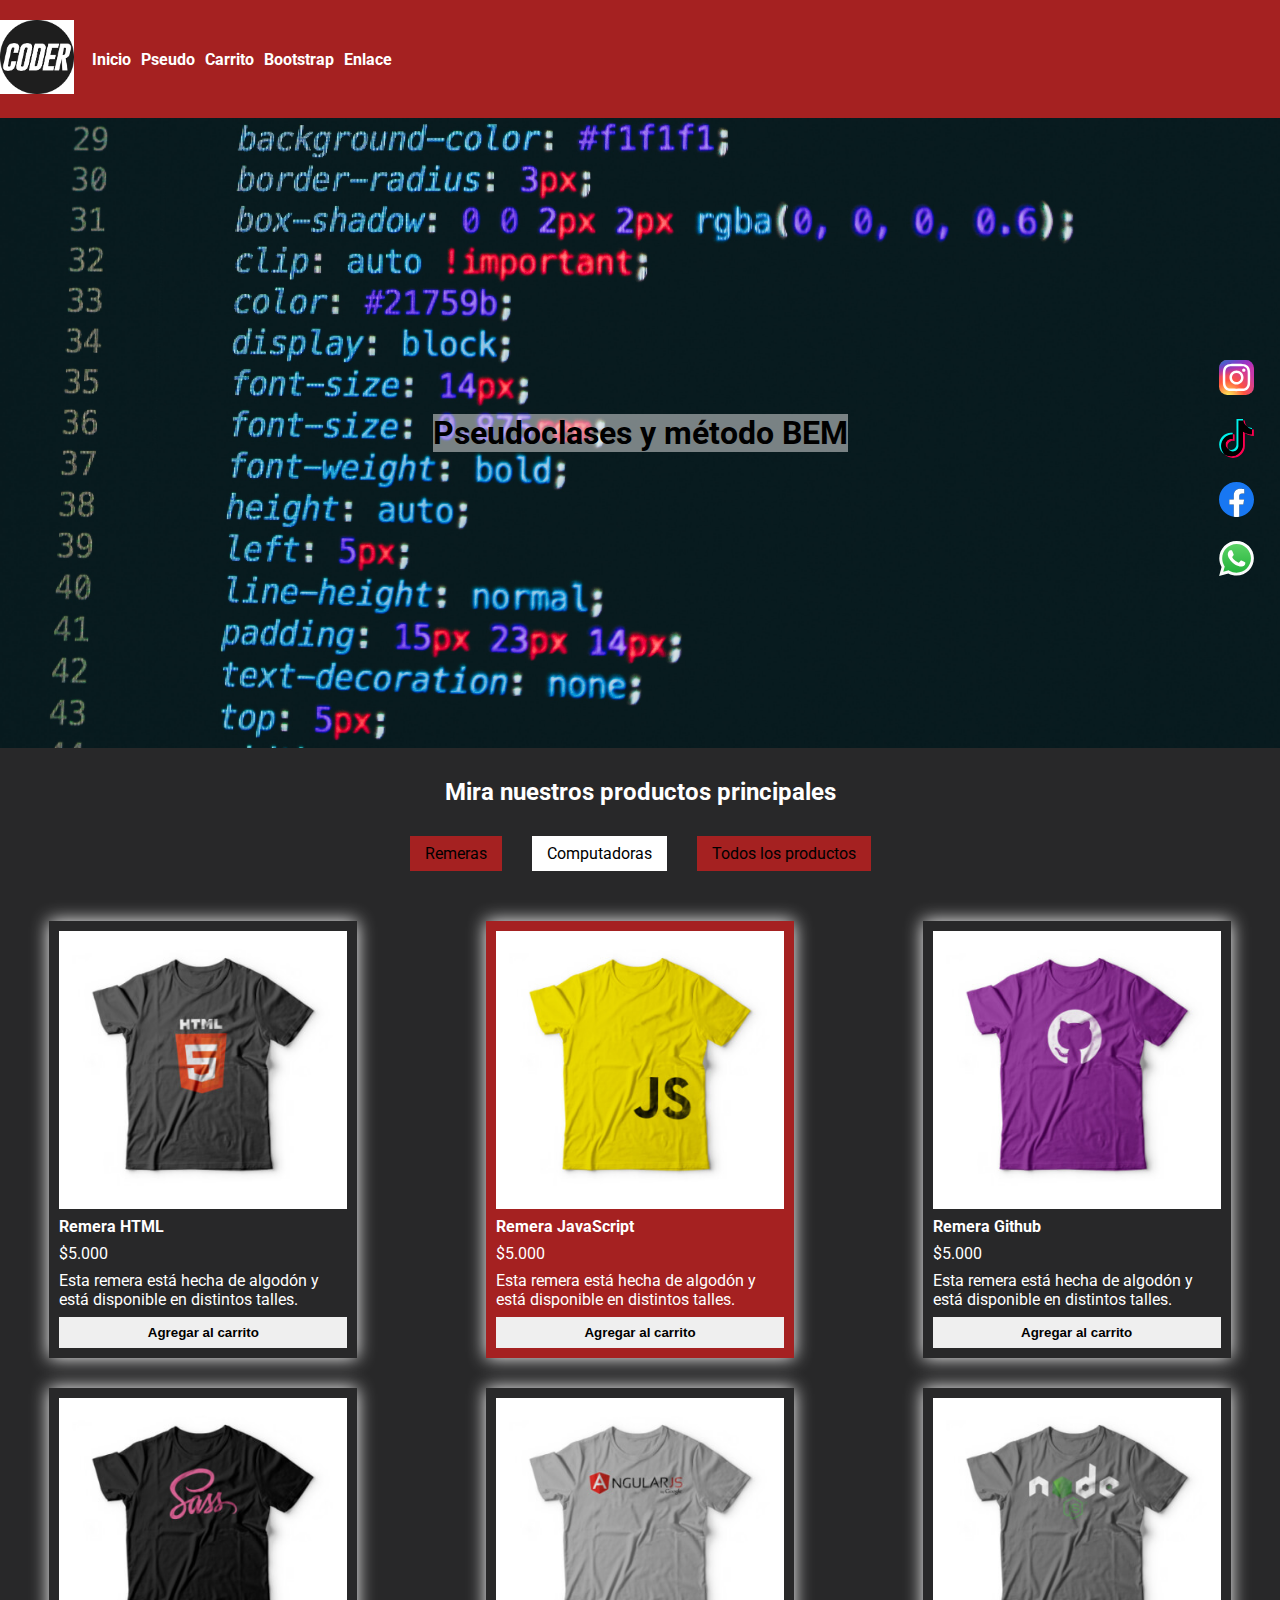
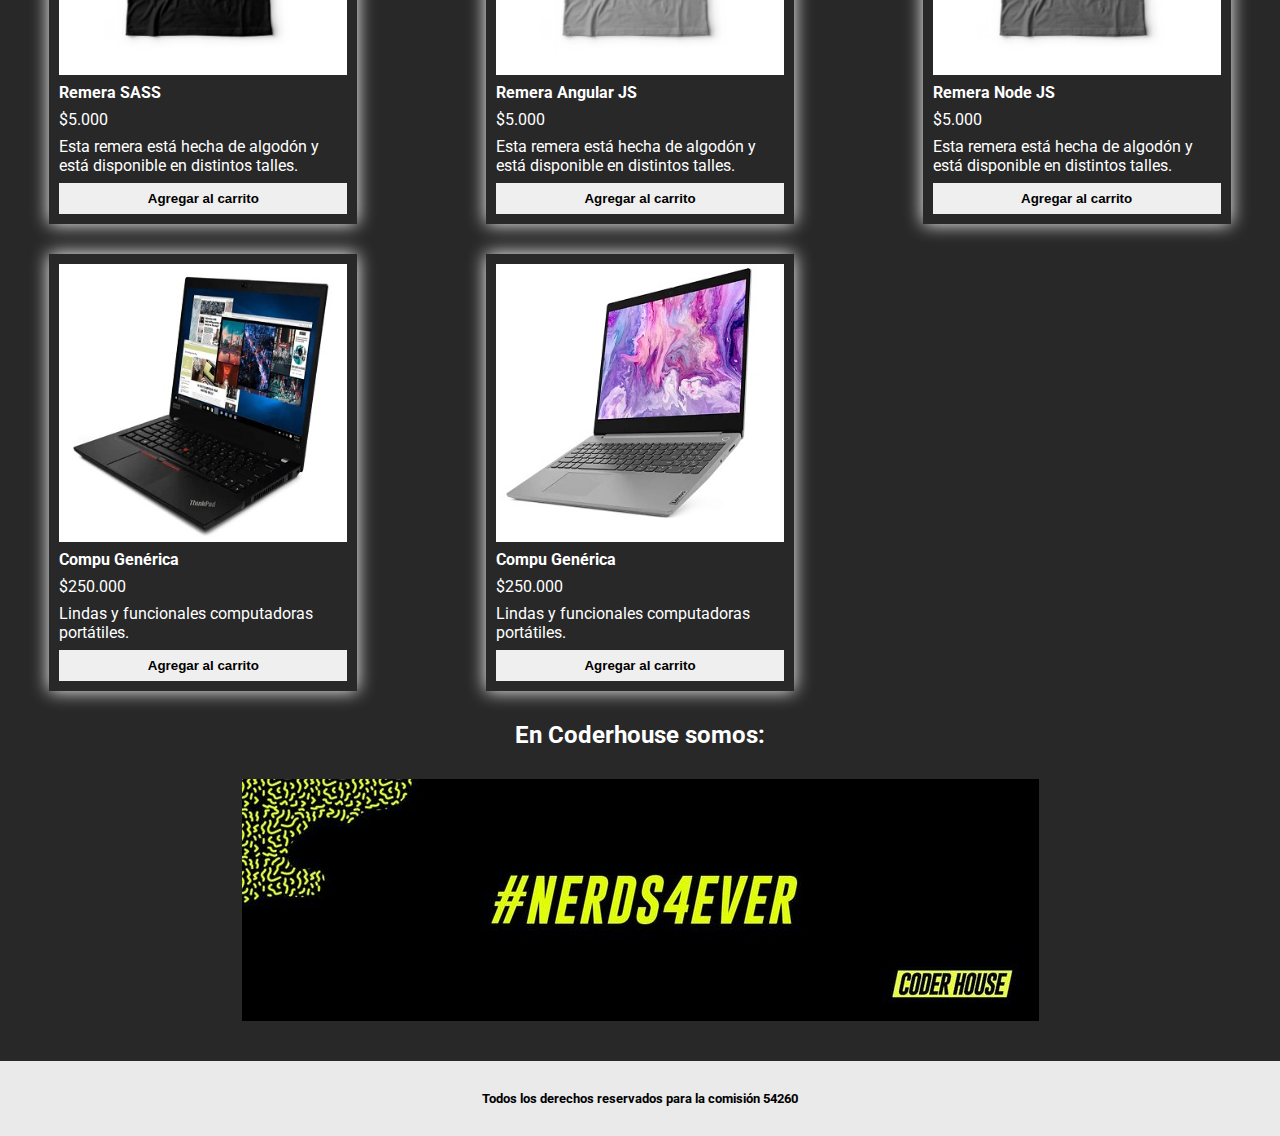
==== index.html @ ca5d2e02 "First commit" ====
<!DOCTYPE html>
<html lang="en">
<head>
    <meta charset="UTF-8">
    <meta http-equiv="X-UA-Compatible" content="IE=edge">
    <meta name="viewport" content="width=device-width, initial-scale=1.0">

    <link rel="shortcut icon" href="img/logo-coderhouse.png" type="image/x-icon">

    <!-- google fonts -->
    <link rel="preconnect" href="https://fonts.googleapis.com">
    <link rel="preconnect" href="https://fonts.gstatic.com" crossorigin>
    <link href="https://fonts.googleapis.com/css2?family=Roboto:wght@400;700&display=swap" rel="stylesheet">

    <!-- CSS DE BOOTSTRAP. SIEMPRE EL LINK DE BOOTSTRAP ANTES DE LINK DE MI CSS -->
    <link href="https://cdn.jsdelivr.net/npm/bootstrap@5.3.0-alpha3/dist/css/bootstrap.min.css" rel="stylesheet" integrity="sha384-KK94CHFLLe+nY2dmCWGMq91rCGa5gtU4mk92HdvYe+M/SXH301p5ILy+dN9+nJOZ" crossorigin="anonymous">

    <!-- MI CSS O CSS PROPIO -->
    <link rel="stylesheet" href="css/styles.css">
    <title>Pseudoclases y BEM</title>
</head>
<body>
    
<header class="header"> <!--BLOQUE-->
    <a href="index.html">
        <img src="img/logo-coderhouse.png" alt="Logo Coderhouse" class="header__logo"> <!--BLOQUE + ELEMENTO-->
    </a>

    <!-- PARA NOMBRAR LOS ELEMENTOS DE BEM, VA PRIMERO EL NOMBRE DEL BLOQUE (header) luego doble guion bajo (__) y por ultimo el nombre del elemento -->
    <nav>
        <ul class="header__menu">
            <li>
                <a href="index.html">Inicio</a>
            </li>
            
            <li>
                <a href="pages/pseudo.html">Pseudo</a>
            </li>
            
            <li>
                <a href="pages/carrito.html">Carrito</a>
            </li>
            
            <li>
                <a href="pages/bootstrap.html">Bootstrap</a>
            </li>
            
            <li>
                <a href="#">Enlace</a>
            </li>            
        </ul>
    </nav>
</header>

<section class="banner">
    <h1>Pseudoclases y método BEM</h1>

</section>

<main>
    <h2>Mira nuestros productos principales</h2>
    <!-- <a href="pages/pseudo.html">Enlace de prueba</a> -->

    <div class="filtro-productos">
        <!-- INPUTS -->
        <input type="radio" name="seleccionado" id="remeras">
        <input type="radio" name="seleccionado" id="pcs">
        <input type="radio" name="seleccionado" id="todos" checked>

        <!--LABEL DE LOS INPUTS-->
        <div class="container-labels">
            <label for="remeras">Remeras</label>
            <label for="pcs">Computadoras</label>
            <label for="todos">Todos los productos</label>
        </div>

        <div class="padre-cards">
            <!-- Card 1 -->
            <div class="padre-cards__card remeras">
                <img src="img/remera1.jpg" alt="Remera HTML 5">
    
                <h4>Remera HTML</h4>
                <p>$5.000</p>
    
                <p>Esta remera está hecha de algodón y está disponible en distintos talles.</p>
                <button class="boton">Agregar al carrito</button>
            </div>
    
            <!-- Card 2 -->
            <!-- modificador: el nombre del padre (padre-cards) + el nombre del elemento (card) + el nombre especial (oferta) -->
            <!-- El modificador va con "--" -->
            <div class="padre-cards__card padre-cards__card--oferta remeras">
                <img class="card-imagen" src="img/remera2.jpg" alt="Remera JavaScript">
    
                <h4>Remera JavaScript</h4>
                <p>$5.000</p>
    
                <p>Esta remera está hecha de algodón y está disponible en distintos talles.</p>
                <button class="boton">Agregar al carrito</button>
            </div>
    
            <!-- Card 3 -->
            <div class="padre-cards__card remeras">
                <img class="card-imagen" src="img/remera3.jpg" alt="Remera Github">
    
                <h4>Remera Github</h4>
                <p>$5.000</p>
    
                <p>Esta remera está hecha de algodón y está disponible en distintos talles.</p>
                <button class="boton">Agregar al carrito</button>
            </div>
    
            <!-- Card 4 -->
            <div class="padre-cards__card remeras">
                <img class="card-imagen" src="img/remera4.jpg" alt="Remera SASS">
    
                <h4>Remera SASS</h4>
                <p>$5.000</p>
    
                <p>Esta remera está hecha de algodón y está disponible en distintos talles.</p>
                <button class="boton">Agregar al carrito</button>
            </div>
    
            <!-- Card 5 -->
            <div class="padre-cards__card remeras">
                <img class="card-imagen" src="img/remera5.jpg" alt="Remera Angular JS">
    
                <h4>Remera Angular JS</h4>
                <p>$5.000</p>
    
                <p>Esta remera está hecha de algodón y está disponible en distintos talles.</p>
                <button class="boton">Agregar al carrito</button>
            </div>
    
            <!-- Card 6 -->
            <div class="padre-cards__card remeras">
                <img class="card-imagen" src="img/remera6.jpg" alt="Remera Node JS">
    
                <h4>Remera Node JS</h4>
                <p>$5.000</p>
    
                <p>Esta remera está hecha de algodón y está disponible en distintos talles.</p>
                <button class="boton">Agregar al carrito</button>
            </div>
    
            <!-- Card 7 -->
            <div class="padre-cards__card pcs">
                <img class="card-imagen" src="img/pc1.jpg" alt="Computadora">
    
                <h4>Compu Genérica</h4>
                <p>$250.000</p>
    
                <p>Lindas y funcionales computadoras portátiles.</p>

                <button class="boton">Agregar al carrito</button>
            </div>
    
            <!-- Card 8 -->
            <div class="padre-cards__card pcs">
                <img class="card-imagen" src="img/pc2.jpg" alt="Computadora 2">
    
                <h4>Compu Genérica</h4>
                <p>$250.000</p>
    
                <p>Lindas y funcionales computadoras portátiles.</p>
                <button class="boton">Agregar al carrito</button>
            </div>
        </div>
    </div>
    
</main>

<section>
    <h2>En Coderhouse somos:</h2>

    <img class="nerds" src="img/nerds-coder.jpg" alt="Nerds Coder">
</section>

<section>
    <h3 class="titulo-redes">Seguinos en  todas nuestras redes sociales</h3>

    <div class="padre-redes">
        <a href="https://www.instagram.com" target="_blank">
            <img src="img/instagram.svg" alt="Logo Instagram" class="redes">
        </a>
    
        <a href="https://www.tiktok.com" target="_blank">
            <img src="img/tiktok-icon.svg" alt="Logo Tiktok" class="redes">
        </a>
    
        <a href="https://www.facebook.com" target="_blank">
            <img src="img/facebook.svg" alt="Logo Facebook" class="redes">
        </a>
    
        <a href="https://api.whatsapp.com/send?phone=5491112345678" target="_blank">
            <img src="img/whatsapp-icon.svg" alt="Logo Whatsapp" class="redes">
        </a>
    </div>
</section>

<footer>
    <h5>Todos los derechos reservados para la comisión 54260</h5>
</footer>

<!-- SCRIPT DE BOOTSTRAP -->
<script src="https://cdn.jsdelivr.net/npm/bootstrap@5.3.0-alpha3/dist/js/bootstrap.bundle.min.js" integrity="sha384-ENjdO4Dr2bkBIFxQpeoTz1HIcje39Wm4jDKdf19U8gI4ddQ3GYNS7NTKfAdVQSZe" crossorigin="anonymous"></script>

</body>
</html>
---- css/styles.css ----
* {
    margin: 0;
    padding: 0;
}

body {
    background-color: #282829;
    font-family: 'Roboto', sans-serif;
}

ul {
    list-style: none;
}

header {
    display: flex;
    flex-direction: column;
    align-items: center;
    background-color: #a52121;
    gap: 18px;
    padding: 20px 0;
    position: sticky;
    top: 0;
}

@media (min-width: 768px) {
    header {
        flex-direction: row;
        justify-content: space-around;
    }   
}

img {
    max-width: 100%;
}

.header__logo {
    width: 80px;
}

.header__menu {
    display: flex;
    flex-direction: column;
    align-items: center;
    gap: 10px;
}

@media (min-width: 500px) {
    .header__menu {
        flex-direction: row;
    }
}

/*No hemos visitado un enlace*/
/* .header__menu li a:link {
    color: blue;
} */

/*Cuando un link ya ha sido visitado*/
/* .header__menu li a:visited {
    color: green;
} */

/*Selector:pseudoclase*/
/*Dentro de las pseudoclases pueden editar todo lo que necesiten. "No me digan que el cielo es el limite cuando ya hay huellas en la luna" D.M*/
.header__menu li a:hover {
    color: yellow;
}

/*Active*/
.header__menu li a:active {
    background-color: orange;
    color: red;
}

a {
    text-decoration: none;
}

h1, h2, h3 {
    text-align: center;
    margin: 30px 0;
    color: #fff;
}

.header__menu li a {
    color: white;
    font-weight: 700;
}

/*BANNER*/
.banner {
    background-image: url('../img/codigo1.jpg');
    background-size: cover;
    background-repeat: no-repeat;
    /*EFECTO PARALLAX*/
    background-attachment: fixed;
    height: 70vh;
    display: flex;
    flex-direction: column;
    align-items: center;
    justify-content: center;
}

.banner h1 {
    background-color: rgba(234, 234, 234, .5);
    color: black;
}

/*CARDS*/
.padre-cards {
    display: flex;
    flex-direction: column;
    align-items: center;
    justify-content: center;
    gap: 40px;
}

@media (min-width: 768px) {
    .padre-cards {
        display: grid;
        grid-template-columns: repeat(2, 1fr);
        justify-items: center;
        gap: 30px;
    }
}

@media (min-width: 992px) {
    .padre-cards {
        grid-template-columns: repeat(3, 1fr);
    }
}


.padre-cards__card {
    width: 18rem;
    -webkit-box-shadow: 0px 0px 17px 0px rgba(255,255,255,1);
    -moz-box-shadow: 0px 0px 17px 0px rgba(255,255,255,1);
    box-shadow: 0px 0px 17px 0px rgba(255,255,255,1);
    padding: 10px;
    display: flex;
    flex-direction: column;
    justify-content: center;
    gap: 8px;
}

.padre-cards__card h4, .padre-cards__card p {
    color: #fff;
}

.padre-cards__card button {
    border: none;
    padding: 8px;
    cursor: pointer;
    font-weight: 700;
}

.padre-cards__card--oferta {
    background-color: #a52121;
}
/*NERDS Y FOOTER*/
.nerds {
    display: block;
    margin: 0 auto;
}

footer {
    background-color: rgb(234,234,234);
    margin-top: 40px;
    padding: 30px;
    text-align: center;
}

.padre-redes {
    display: flex;
    justify-content: center;
    gap: 20px;
}

@media (min-width: 768px) {
    .padre-redes {
        flex-direction: column;
        position: fixed;
        top: 40%;
        right: 2%;
    }

    .titulo-redes {
        display: none;
    }
}

.redes {
    width: 35px;
}

/*Pseudoclases*/
/*pseudoclase not*/
/*last-of-type | first-of-type | nth*/
.pseudolista li:not(:first-of-type) {
    background-color: #a52121;
    margin-bottom: 15px;
}

/*nth-child: numero | odd (impares) | even (pares)*/
.otra-lista li:nth-child(even) {
    background-color: orange;
}

/*carrito*/
#carrito-completo {
    display: flex;
    flex-direction: column;
    align-items: center;
    gap: 30px;
}

.item-carrito {
    display: flex;
    justify-content: center;
    align-items: center;
    gap: 120px;
    width: 100%;
}

.item-carrito img {
    width: 150px;
}

.item-carrito:nth-child(even) {
    background-color: #a52121;
}

/*FILTRO PRODUCTOS*/
.container-labels {
    display: flex;
    justify-content: center;
    gap: 30px;
    margin-bottom: 50px;
}

.container-labels label {
    cursor: pointer;
    padding: 8px 15px;
}

/*DAR USANDO PSEUDOS*/
.container-labels label:nth-child(odd) {
    background-color: #a52121;
}

.container-labels label:nth-child(even) {
    background-color: #fff;
}

/*OCULTAR LOS RADIO*/
#remeras,  #pcs, #todos {
    display: none;
}

.remeras, .pcs {
    display: none;
}

#remeras:checked ~ .padre-cards .remeras,
#pcs:checked ~ .padre-cards .pcs {
    display: flex;
}

#todos:checked ~ .padre-cards .remeras,
#todos:checked ~ .padre-cards .pcs {
    display: flex;
}

/*BOOTSTRAP*/
.padre-banners {
    margin: 0 auto;
}

.hijo-banners {
    text-align: center;
}

header nav {
    width: 100%;
}

/*CARRUSEL*/
.carousel-item img {
    height: 300px;
}
@media (min-width: 768px) {
    #carouselExample {
        width: 50%;
        margin: 0 auto;
    }

    .carousel-item img {
        height: 350px;
    }
}
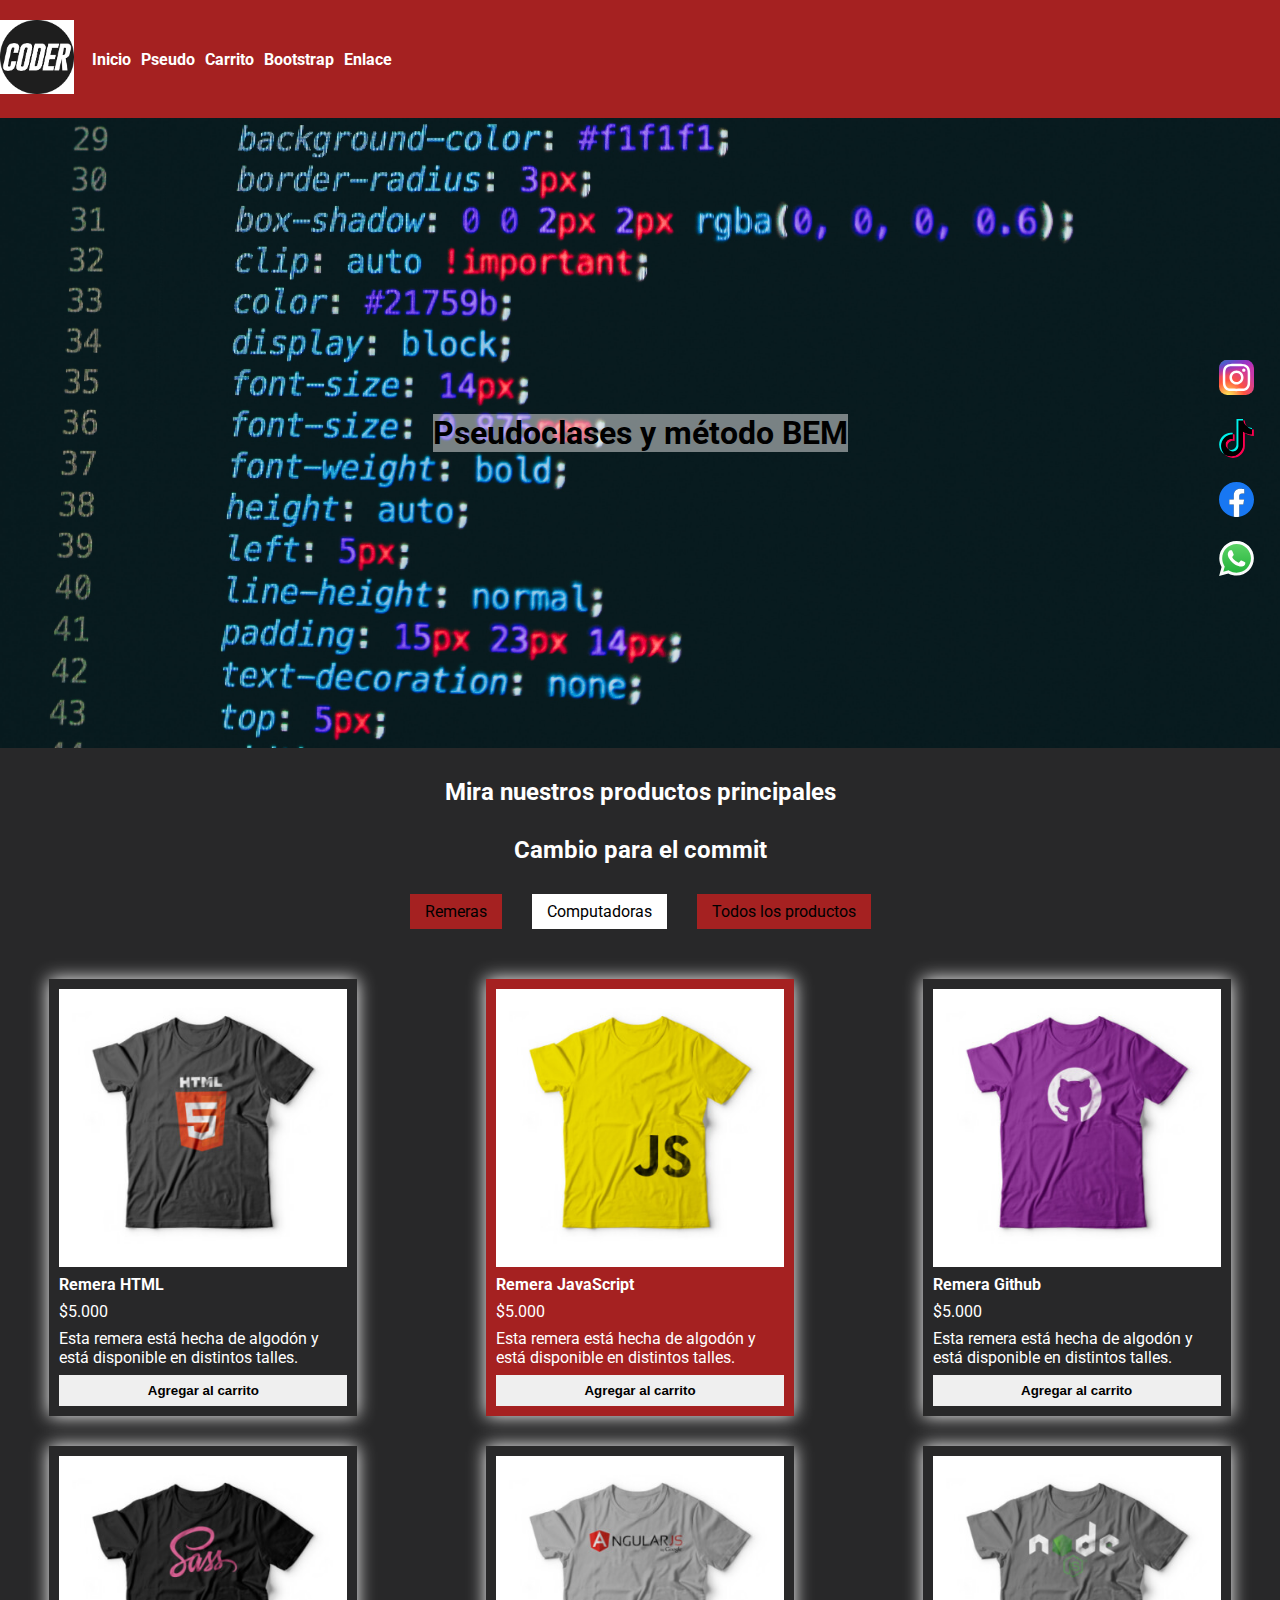
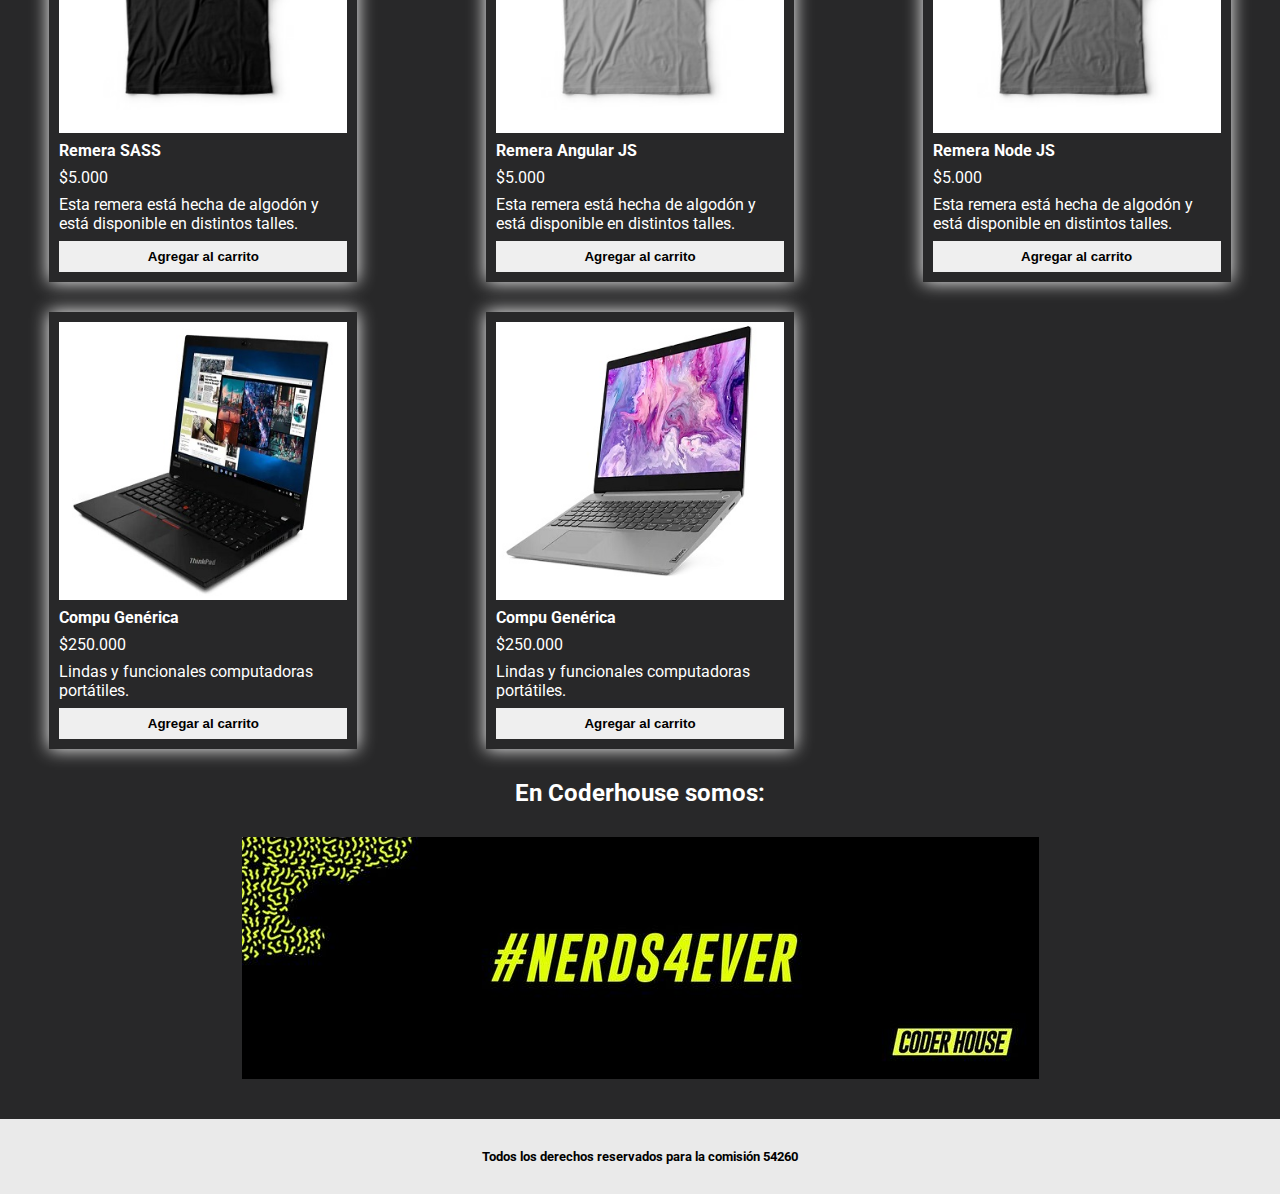
==== commit 999ce750: "Para listar los commits" ====
--- a/index.html
+++ b/index.html
@@ -59,6 +59,7 @@
 
 <main>
     <h2>Mira nuestros productos principales</h2>
+    <h2>Cambio para el commit</h2>
     <!-- <a href="pages/pseudo.html">Enlace de prueba</a> -->
 
     <div class="filtro-productos">
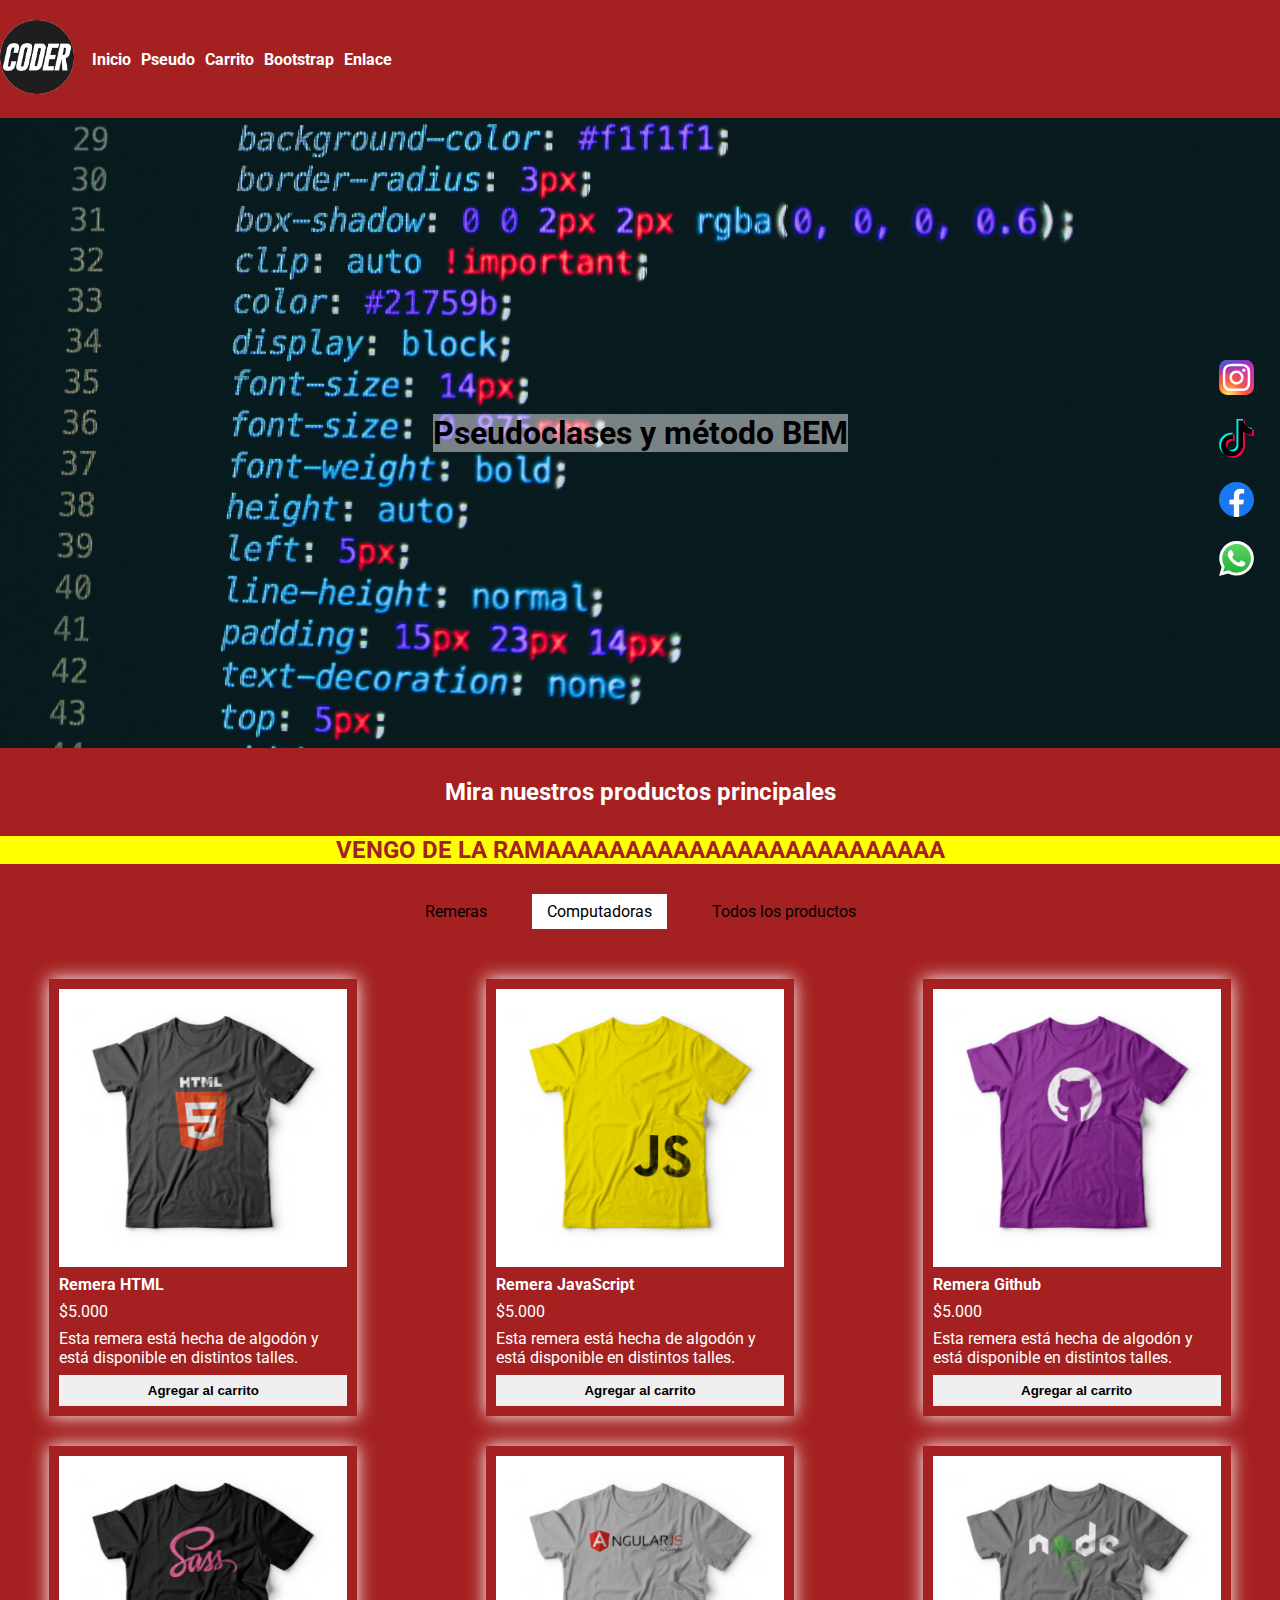
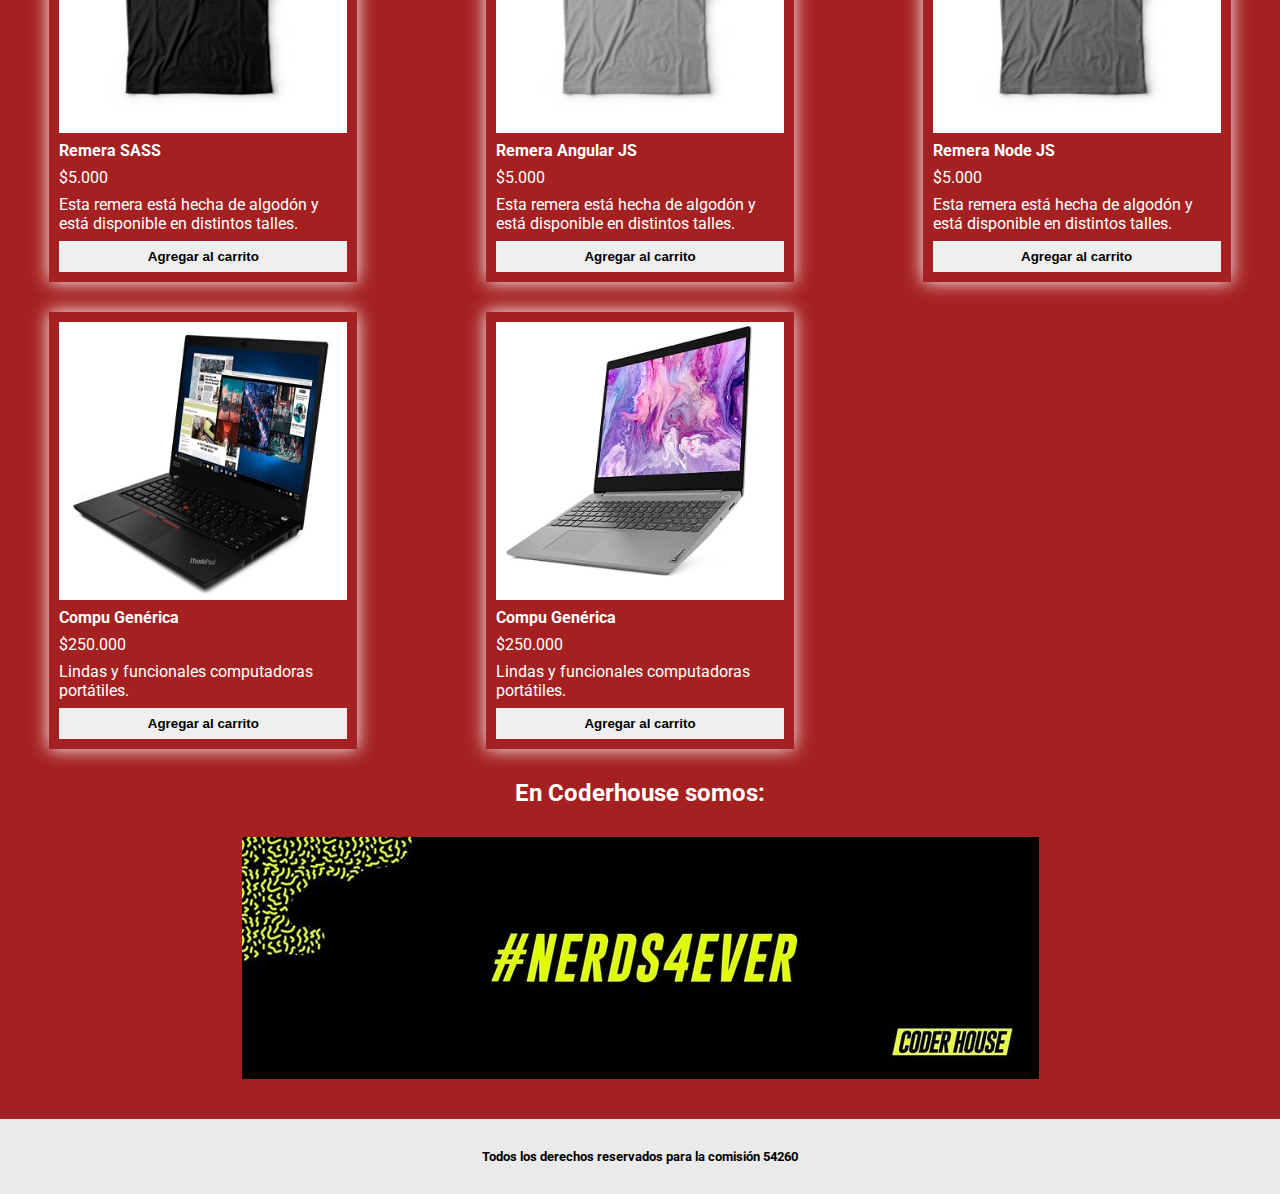
==== commit 1b161b8a: "Voy a fusionar esta rama con la main" ====
--- a/index.html
+++ b/index.html
@@ -59,7 +59,7 @@
 
 <main>
     <h2>Mira nuestros productos principales</h2>
-    <h2>Cambio para el commit</h2>
+    <h2 class="git">VENGO DE LA RAMAAAAAAAAAAAAAAAAAAAAAAAAA</h2>
     <!-- <a href="pages/pseudo.html">Enlace de prueba</a> -->
 
     <div class="filtro-productos">
--- a/css/styles.css
+++ b/css/styles.css
@@ -4,7 +4,7 @@
 }
 
 body {
-    background-color: #282829;
+    background-color: #a52121;
     font-family: 'Roboto', sans-serif;
 }
 
@@ -36,6 +36,7 @@
 
 .header__logo {
     width: 80px;
+    border-radius: 50%;
 }
 
 .header__menu {
@@ -298,4 +299,9 @@
     .carousel-item img {
         height: 350px;
     }
+}
+
+.git {
+    background-color: yellow;
+    color: #a52121;
 }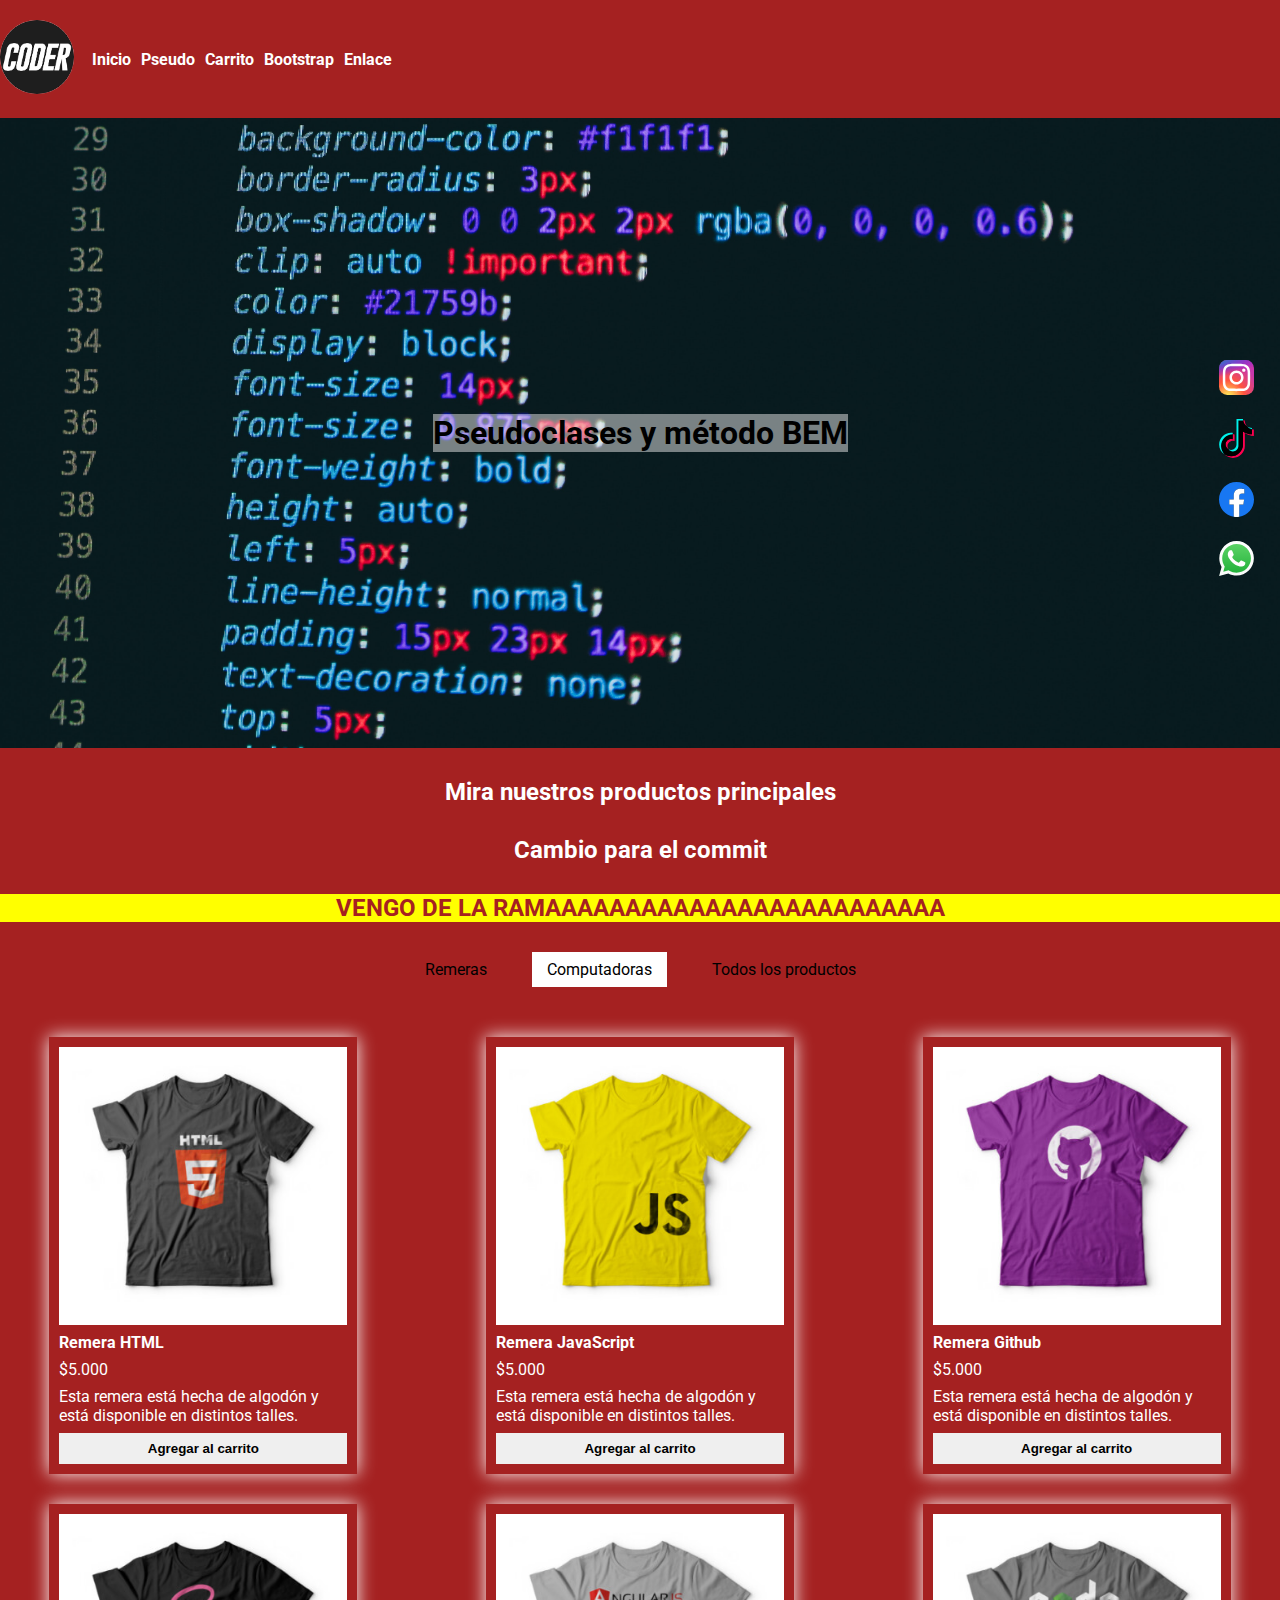
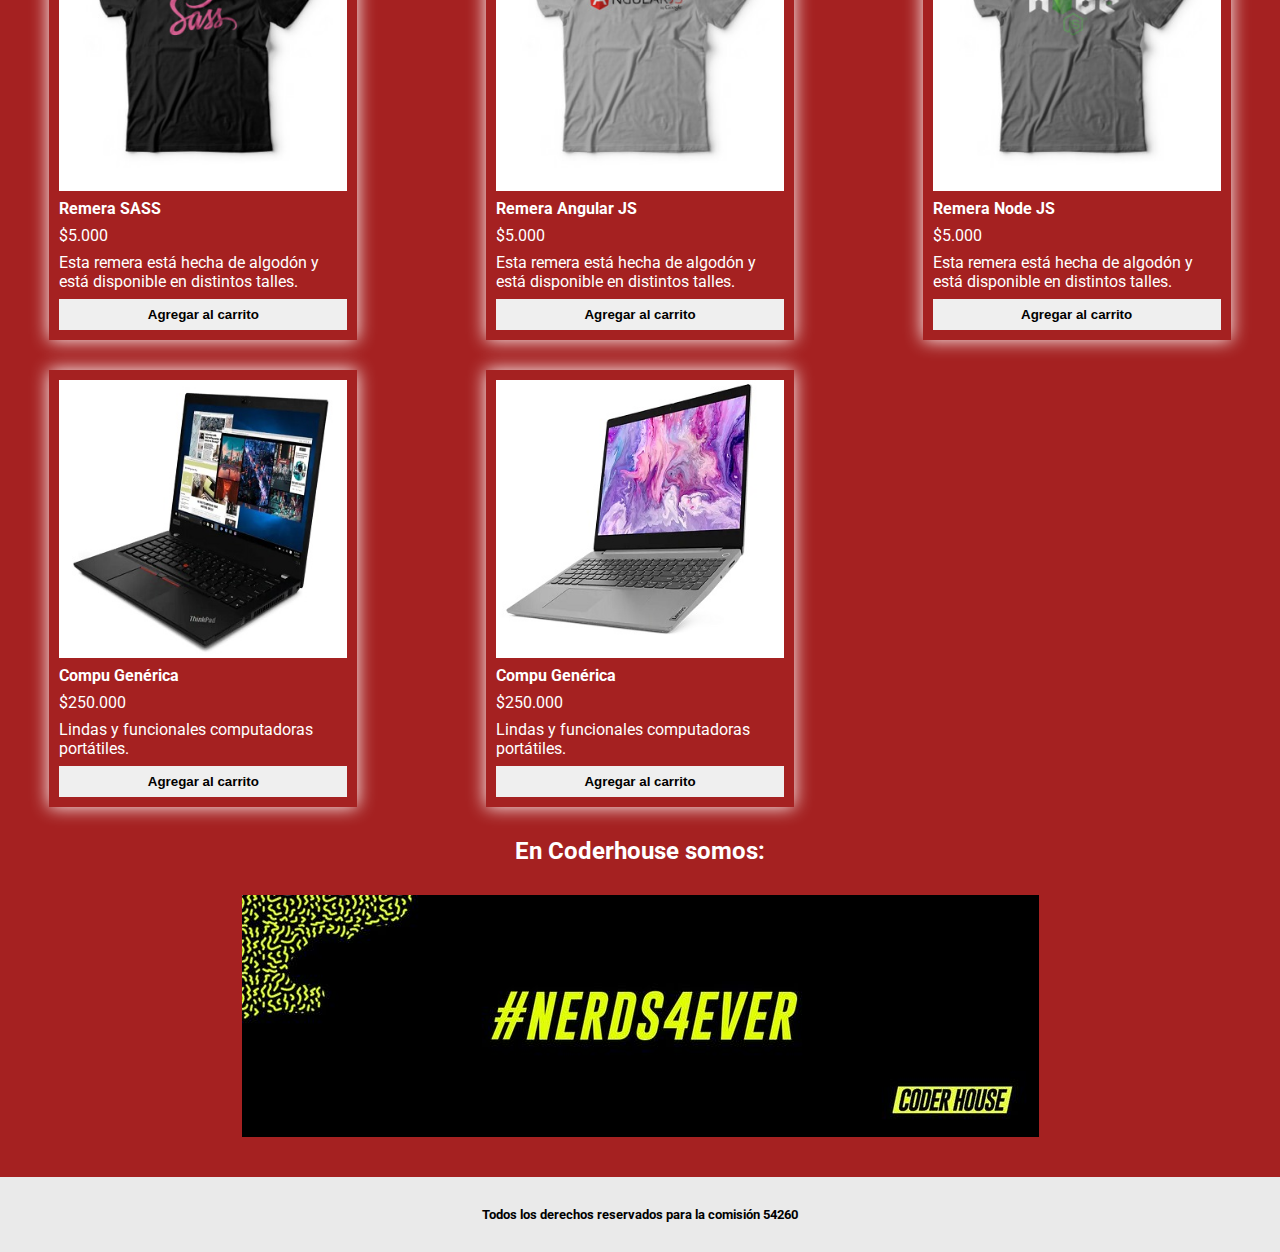
==== commit 1e136a8d: "fusion" ====
--- a/index.html
+++ b/index.html
@@ -59,7 +59,11 @@
 
 <main>
     <h2>Mira nuestros productos principales</h2>
+
+    <h2>Cambio para el commit</h2>
+
     <h2 class="git">VENGO DE LA RAMAAAAAAAAAAAAAAAAAAAAAAAAA</h2>
+
     <!-- <a href="pages/pseudo.html">Enlace de prueba</a> -->
 
     <div class="filtro-productos">
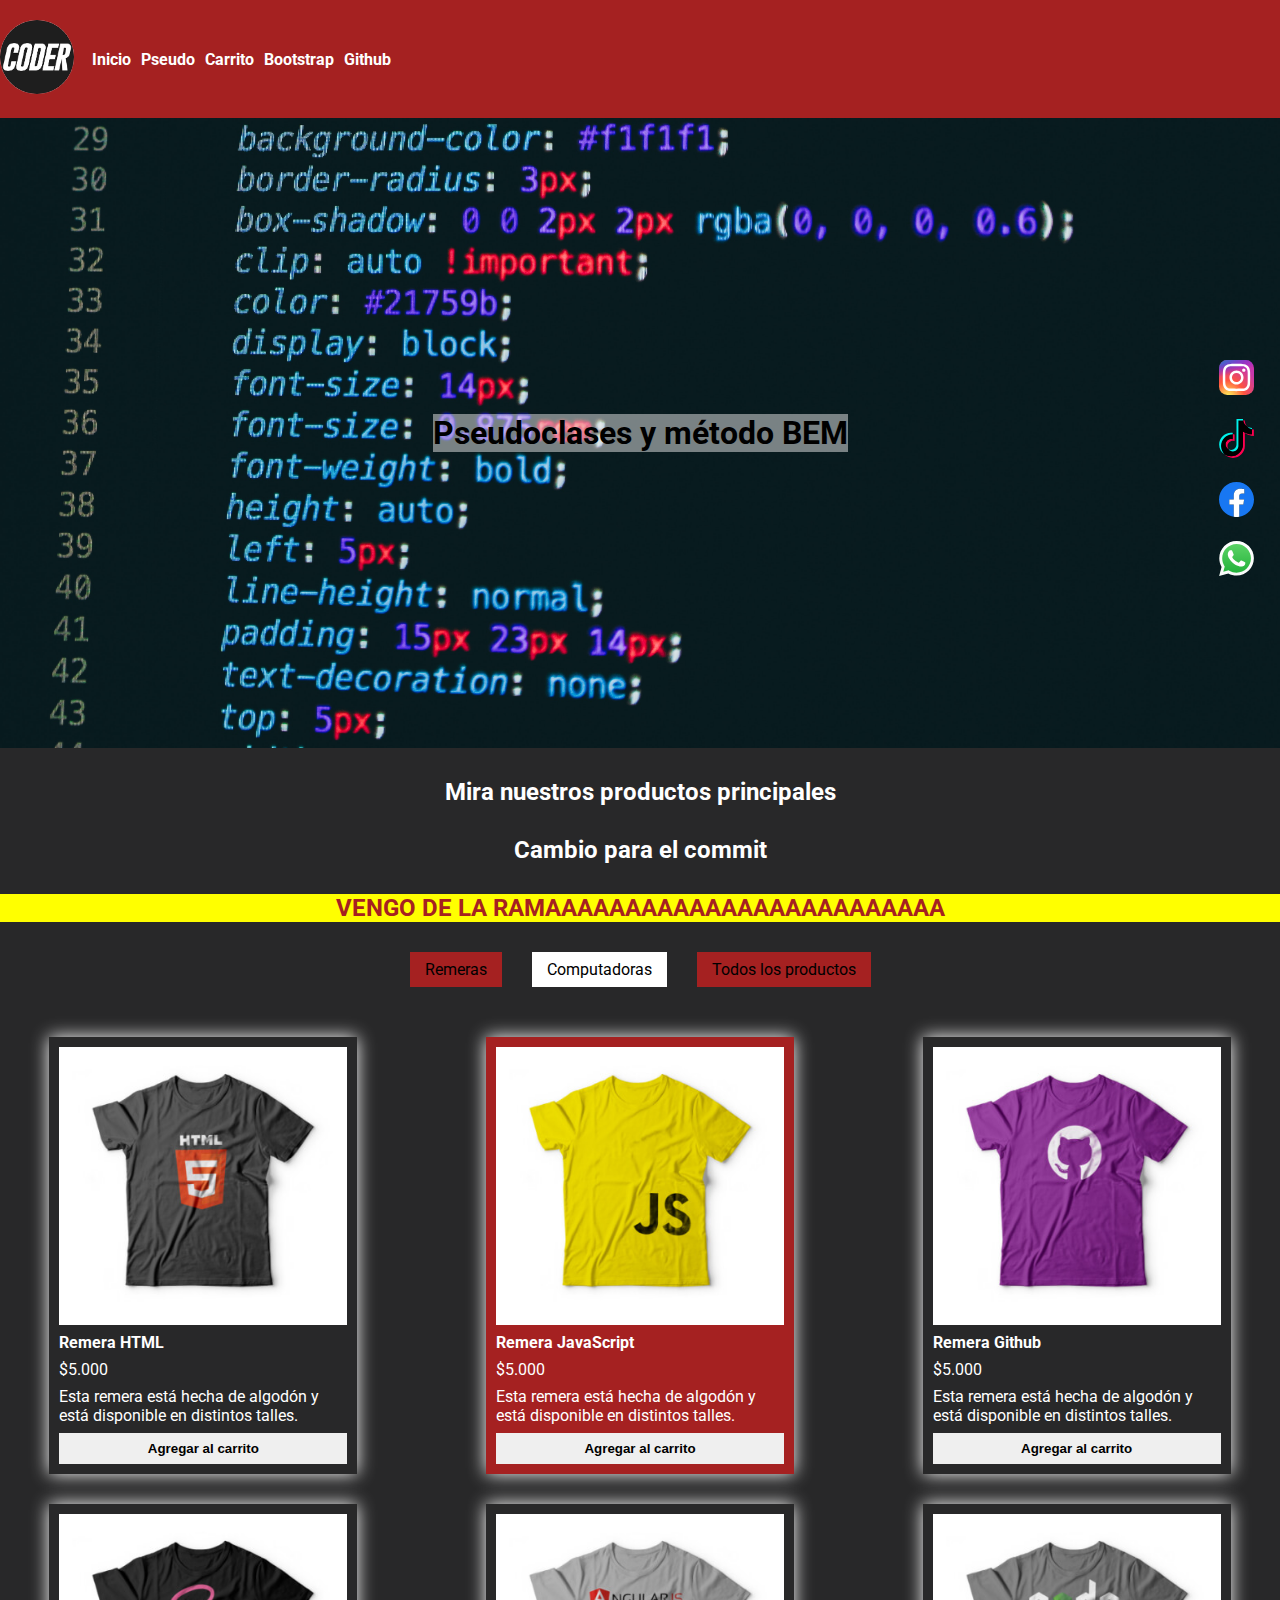
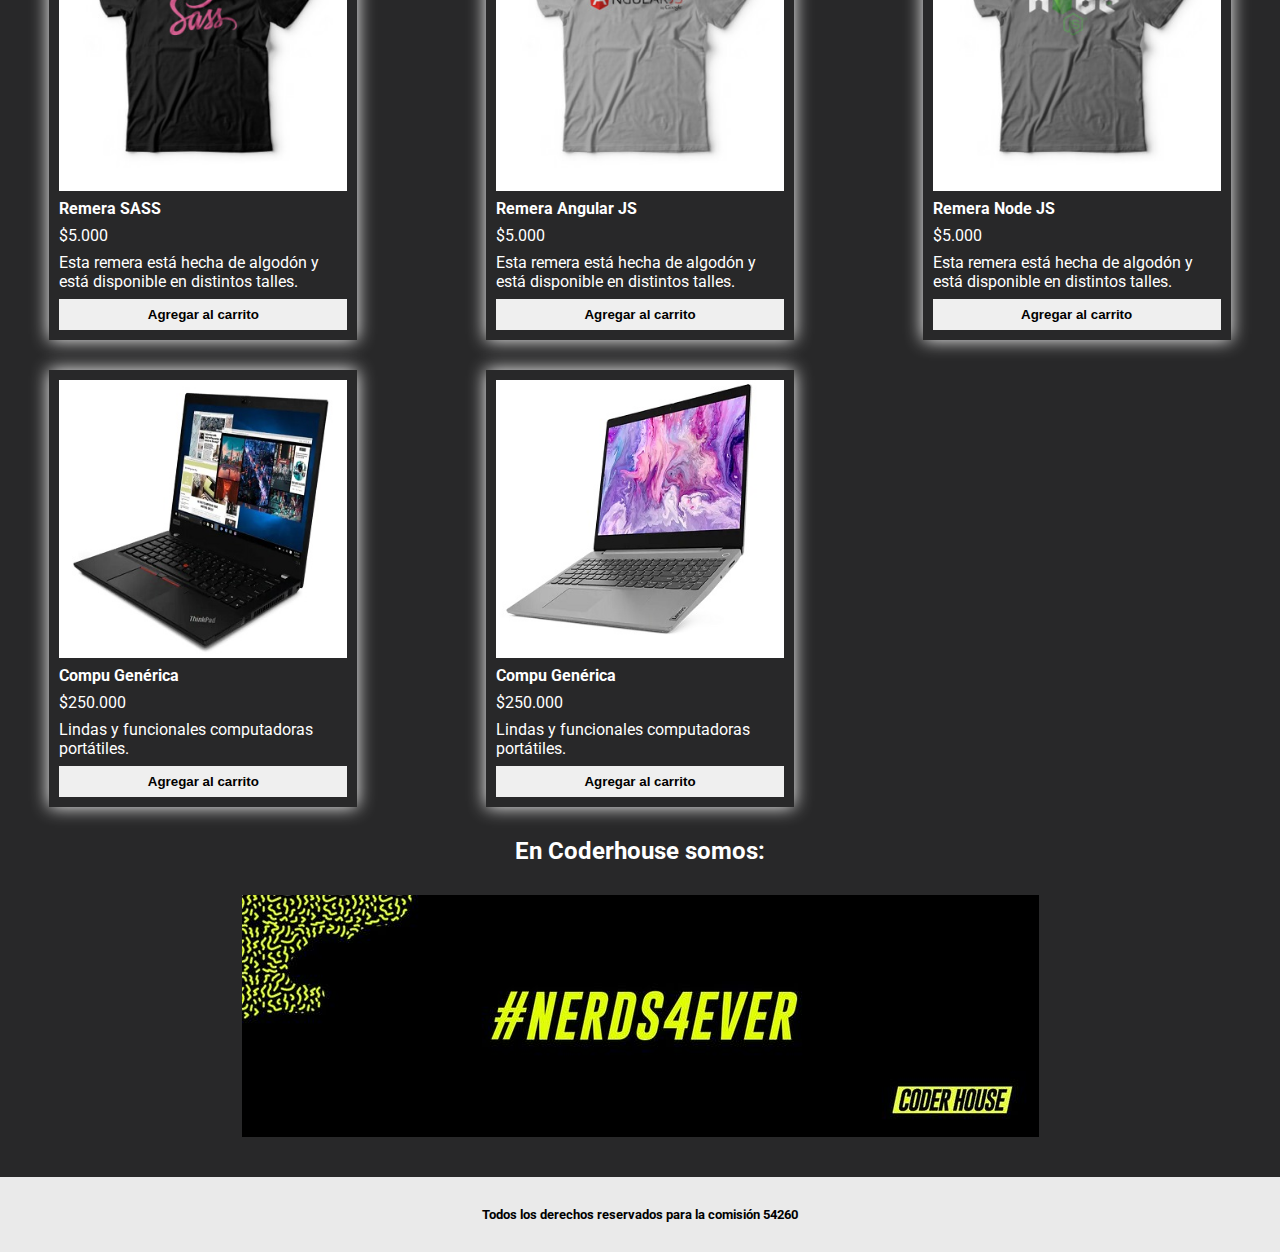
==== commit 0672c545: "Modificando navegacion" ====
--- a/index.html
+++ b/index.html
@@ -46,7 +46,7 @@
             </li>
             
             <li>
-                <a href="#">Enlace</a>
+                <a href="pages/github.html">Github</a>
             </li>            
         </ul>
     </nav>
--- a/css/styles.css
+++ b/css/styles.css
@@ -4,7 +4,7 @@
 }
 
 body {
-    background-color: #a52121;
+    background-color: #282829;
     font-family: 'Roboto', sans-serif;
 }
 
